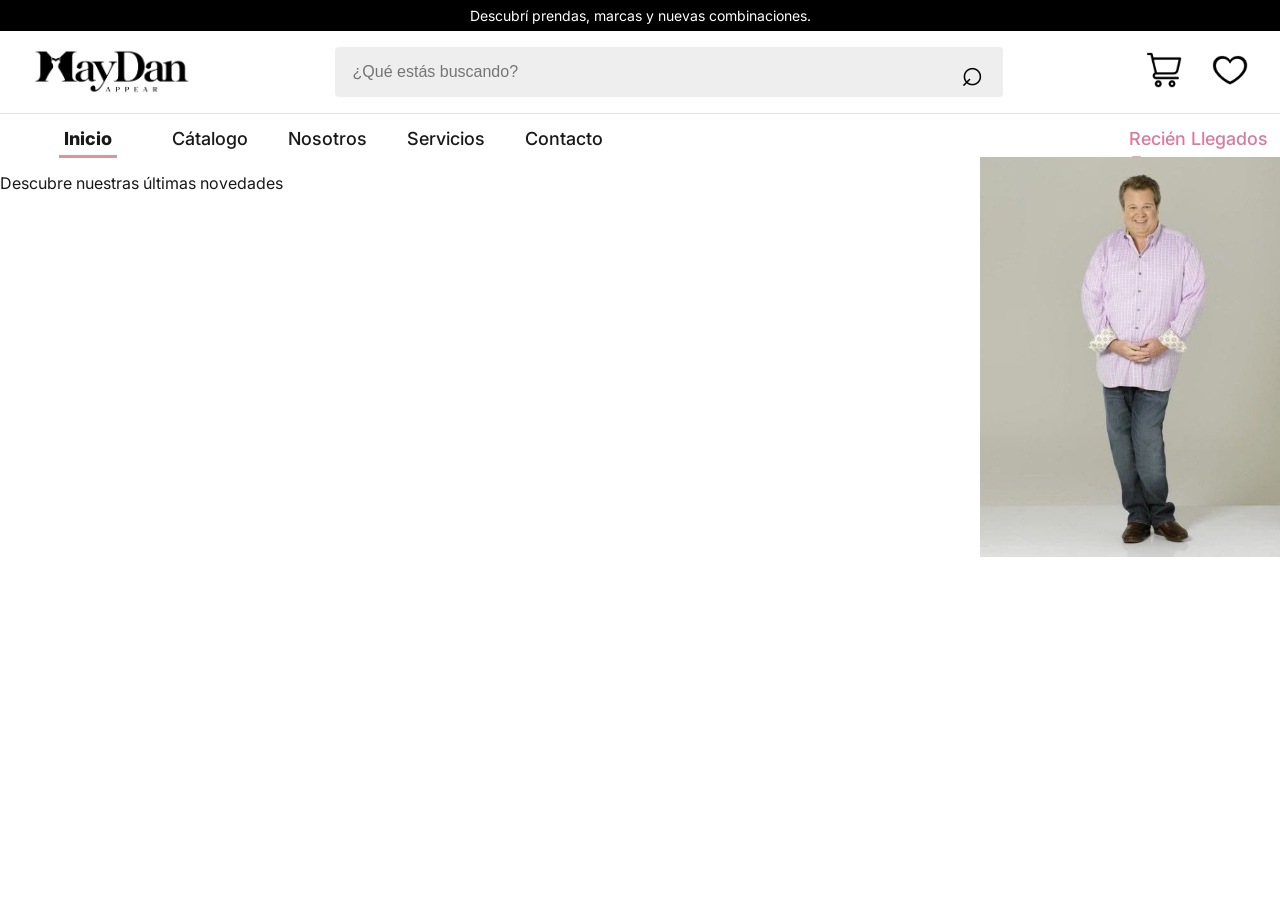
==== index.html @ ffb17e20 "Add files via upload" ====
<!DOCTYPE html>
<html lang="es">
<head>
  <meta charset="UTF-8">
  <meta name="viewport" content="width=device-width, initial-scale=1.0">
<link rel="preconnect" href="https://fonts.googleapis.com">
<link rel="preconnect" href="https://fonts.gstatic.com" crossorigin>
<link href="https://fonts.googleapis.com/css2?family=Inter:wght@400;500;600;700&display=swap" rel="stylesheet">
  <title>MayDan Appear | Tienda online</title>
  <link rel="stylesheet" href="estilos.css">
</head>


<body>

   <!-- TODO: 1) BARRA DE ANUNCIO-->
  <div class="barraanuncio">
    Descubrí prendas, marcas y nuevas combinaciones.
  </div>
  

  <header class="header">
<div class="barraprincipal">
  <img class="logotipo" src="logo.png" alt="Logotipo de MayDan Appear">

   <!-- TODO: 2) CUADRO DE BUSQUEDA -->
  <form class="barrabusqueda" role="search">
    <input class="inputbuscador"
           type="search"
           aria-label="Buscar"
           autocomplete="off"
           inputmode="search"
           placeholder="¿Qué estás buscando?">
    <button type="submit" class="botonbuscador" aria-label="Buscar">
      <span class="iconobuscar">⌕</span>
    </button>
  </form>


  <nav class="botonesextra">
    <a href="carro.html"><img class="iconocarrito" src="carro.png" alt="Carrito de Compras"></a>
    <a href="favoritos.html"><img class="iconofavoritos" src="corazon.png" alt="Favoritos"></a>
  </nav>
</div>
  </header>


  <hr class="linea1" width="100%" color="#e8e1e1" size="1%">


   <!-- TODO: 3) BARRA DE MENÚ -->
  <nav class="menu">
    <a href="index.html" class="inicio">Inicio</a>
    <a href="catalogo.html" class="catalogo">Cátalogo</a>
    <a href="nosotros.html" class="nosotros">Nosotros</a>
    <a href="servicios.html" class="servicios">Servicios</a>
    <a href="contacto.html" class="contacto">Contacto</a>
    <a href="recienllegados.html" class="recienllegados">Recién Llegados ↗</a>
  </nav>


     <!-- TODO: 4) CARRUSEL -->
  <div class="carrusel">
    <div>
  <p class="descripcion-carrusel">Descubre nuestras últimas novedades</p>
    </div>
  <img class="imagen-carrusel" src="carrusel1.png" alt="Imagen del carrusel 1">
  </div>
  </body>
</body>
</html>
---- estilos.css ----
* {
  box-sizing: border-box;
}

body {
  margin: 0;
  font-family: 'Inter', sans-serif;
  color: #191919;
  background-color: #ffffff;
}

.barraanuncio {
  background-color: #000000;
  color: #ffffff;
  text-align: center;
  font-size: 14px;
  padding: 7px 16px;
}

.header {
  display: flex;
  justify-content: space-between;
  align-items: center;
  padding: 1rem 2rem;
}



.barraprincipal {
  display: flex;
  align-items: center;
  justify-content: space-between;
  gap: 40px;
  width: 100%;
  space-evenly: center;
}

.logotipo {
  flex: 0 0 auto;
  width: 160px;
  height: auto;
}


.barrabusqueda {
  display: flex;
  align-items: center;
  width: 55%;
  min-width: 0;
  gap: 16px;
  height: 50px;
  padding: 0 16px;
  background-color: #eeeeee;
  border-radius: 4px;
  center;
  position: relative;


  .inputbuscador {
    min-width: 0;
    border: none;
    background-color: transparent;
    font-size: 16px;
    outline: none;
    width: 100%;
  }

  .botonbuscador {
    border: none;
    background: none;
    cursor: pointer;
    position: absolute;
    right: 2%;
    bottom: 5%;
  }

  .iconobuscar {
    font-size: 38px;
  }
}

.botonesextra {
  display: flex;
  gap: 30px;
  justify-content: flex-end;
  right: 5%;
}

.iconocarrito {
  width: 36px;
  height: auto;
}

.iconofavoritos {
  width: 36px;
  height: auto;
}

.linea1 {
    margin-top:0%;

}


 /* TODO: BARRA DEL MENÚ */
 .menu {
  display: flex;
  justify-content: left;
  padding: 10px 0;
  font-size: 18px;
  padding-top: 0.5%;
  padding-bottom: 0.5%;
  padding-left: 5%;
  font-weight: 500;
  height: 35px;
  gap: 40px;
}

.inicio {
  position: relative;
  display: inline-block;
  margin-right: 20px;
  color: #191919;
  font-weight: 800;
  text-decoration: none;
}

.inicio::after {
  content: "";
  position: absolute;
  width: 120%;
  height: 3px;
  background-color: #cf9b9c;
  left: -10%;
  top: 120%;

}

.catalogo, .nosotros, .servicios, .contacto {
  color: #191919;
  text-decoration: none;
}

.recienllegados {
  color: #db7b9b;
  text-decoration: none;
  margin-left: 40%;

}

/* TODO: CARRUSEL */
.carrusel {
  display: flex;
  position: relative;
  width: 100%;
  height: 400px;
  overflow: hidden;
  gap: 0px;
  justify-content: space-between;
}
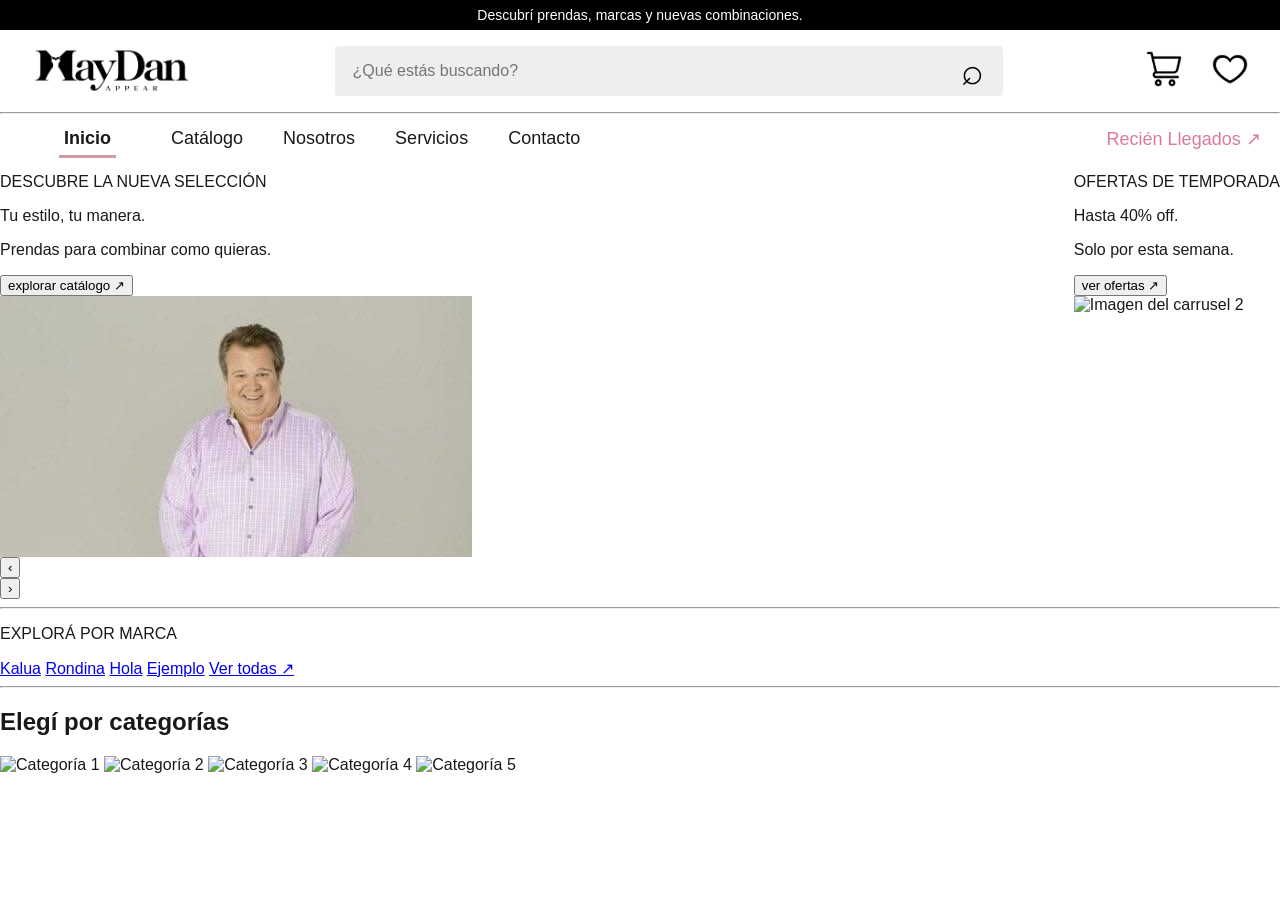
==== commit 73a13ecc: "Enhance index.html with carousel and layout updates Updated the HTML structure, added a carousel wit" ====
--- a/index.html
+++ b/index.html
@@ -3,13 +3,9 @@
 <head>
   <meta charset="UTF-8">
   <meta name="viewport" content="width=device-width, initial-scale=1.0">
-<link rel="preconnect" href="https://fonts.googleapis.com">
-<link rel="preconnect" href="https://fonts.gstatic.com" crossorigin>
-<link href="https://fonts.googleapis.com/css2?family=Inter:wght@400;500;600;700&display=swap" rel="stylesheet">
   <title>MayDan Appear | Tienda online</title>
   <link rel="stylesheet" href="estilos.css">
 </head>
-
 
 <body>
 
@@ -17,55 +13,127 @@
   <div class="barraanuncio">
     Descubrí prendas, marcas y nuevas combinaciones.
   </div>
-  
 
   <header class="header">
-<div class="barraprincipal">
-  <img class="logotipo" src="logo.png" alt="Logotipo de MayDan Appear">
+    <div class="barraprincipal">
+      <img class="logotipo" src="logo.png" alt="Logotipo de MayDan Appear">
 
-   <!-- TODO: 2) CUADRO DE BUSQUEDA -->
-  <form class="barrabusqueda" role="search">
-    <input class="inputbuscador"
-           type="search"
-           aria-label="Buscar"
-           autocomplete="off"
-           inputmode="search"
-           placeholder="¿Qué estás buscando?">
-    <button type="submit" class="botonbuscador" aria-label="Buscar">
-      <span class="iconobuscar">⌕</span>
-    </button>
-  </form>
+       <!-- TODO: 2) CUADRO DE BUSQUEDA -->
+      <form class="barrabusqueda" role="search">
+        <input class="inputbuscador"
+               type="search"
+               aria-label="Buscar"
+               autocomplete="off"
+               inputmode="search"
+               placeholder="¿Qué estás buscando?">
+        <button type="submit" class="botonbuscador" aria-label="Buscar">
+          <span class="iconobuscar">⌕</span>
+        </button>
+      </form>
 
-
-  <nav class="botonesextra">
-    <a href="carro.html"><img class="iconocarrito" src="carro.png" alt="Carrito de Compras"></a>
-    <a href="favoritos.html"><img class="iconofavoritos" src="corazon.png" alt="Favoritos"></a>
-  </nav>
-</div>
+      <nav class="botonesextra">
+        <a href="carro.html"><img class="iconocarrito" src="carro.png" alt="Carrito de Compras"></a>
+        <a href="favoritos.html"><img class="iconofavoritos" src="corazon.png" alt="Favoritos"></a>
+      </nav>
+    </div>
   </header>
 
-
-  <hr class="linea1" width="100%" color="#e8e1e1" size="1%">
-
+  <hr class="linea1">
 
    <!-- TODO: 3) BARRA DE MENÚ -->
   <nav class="menu">
     <a href="index.html" class="inicio">Inicio</a>
-    <a href="catalogo.html" class="catalogo">Cátalogo</a>
+    <a href="catalogo.html" class="catalogo">Catálogo</a>
     <a href="nosotros.html" class="nosotros">Nosotros</a>
     <a href="servicios.html" class="servicios">Servicios</a>
     <a href="contacto.html" class="contacto">Contacto</a>
     <a href="recienllegados.html" class="recienllegados">Recién Llegados ↗</a>
   </nav>
 
+   <!-- TODO: 4) CARRUSEL -->
+<section class="carrusel-wrap">
+  <div class="carrusel" id="carrusel">
 
-     <!-- TODO: 4) CARRUSEL -->
-  <div class="carrusel">
-    <div>
-  <p class="descripcion-carrusel">Descubre nuestras últimas novedades</p>
+    <!-- SLIDE 1 -->
+    <div class="slide">
+      <div class="textocarrusel">
+        <p class="t1">DESCUBRE LA NUEVA SELECCIÓN</p>
+        <p class="t2">Tu estilo, tu manera.</p>
+        <p class="t3">Prendas para combinar como quieras.</p>
+        <button class="botonexplorar">explorar catálogo ↗</button>
+      </div>
+      <div class="imagendiv1">
+        <img class="imagencarrusel" src="carrusel1.png" alt="Imagen del carrusel 1">
+      </div>
     </div>
-  <img class="imagen-carrusel" src="carrusel1.png" alt="Imagen del carrusel 1">
+
+    <div class="slide">
+      <div class="textocarrusel">
+        <p class="t1">OFERTAS DE TEMPORADA</p>
+        <p class="t2">Hasta 40% off.</p>
+        <p class="t3">Solo por esta semana.</p>
+        <button class="botonexplorar">ver ofertas ↗</button>
+      </div>
+      <div class="imagendiv1">
+        <img class="imagencarrusel2" src="carrusel2.jpg" alt="Imagen del carrusel 2">
+      </div>
+    </div>
+
   </div>
-  </body>
+
+  <div class="controles">
+    <button id="prev" aria-label="Anterior">‹</button>
+    <div class="dots" id="dots"></div>
+    <button id="next" aria-label="Siguiente">›</button>
+  </div>
+</section>
+
+<script>
+  const carrusel = document.getElementById('carrusel');
+  const slides = carrusel.querySelectorAll('.slide');
+  const dotsBox = document.getElementById('dots');
+
+  slides.forEach(() => {
+    const d = document.createElement('span');
+    d.className = 'dot';
+    dotsBox.appendChild(d);
+  });
+  const dots = dotsBox.querySelectorAll('.dot');
+
+  function actualizar() {
+    const i = Math.round(carrusel.scrollLeft / carrusel.clientWidth);
+    dots.forEach((d, n) => d.classList.toggle('activo', n === i));
+  }
+  carrusel.addEventListener('scroll', actualizar);
+  actualizar();
+
+  document.getElementById('next').onclick = () =>
+    carrusel.scrollBy({ left: carrusel.clientWidth, behavior: 'smooth' });
+  document.getElementById('prev').onclick = () =>
+    carrusel.scrollBy({ left: -carrusel.clientWidth, behavior: 'smooth' });
+</script>
+
+<hr class="linea2">
+
+<nav class="barramarcas">
+  <p class="titulomarca">EXPLORÁ POR MARCA</p>
+  <a href="marcas.html" class="marca1">Kalua</a>
+  <a href="marcas.html" class="marca2">Rondina</a>
+  <a href="marcas.html" class="marca3">Hola</a>
+  <a href="marcas.html" class="marca4">Ejemplo</a>
+  <a href="catalogo.html" class="vermas">Ver todas ↗</a>
+</nav>
+
+<hr class="linea3">
+
+<div class="contenedor">
+  <h2 class="titulo">Elegí por categorías</h2>
+  <div class="marcas">
+    <img src="cat1.png" alt="Categoría 1">
+    <img src="cat2.png" alt="Categoría 2">
+    <img src="cat3.png" alt="Categoría 3">
+    <img src="cat4.png" alt="Categoría 4">
+    <img src="cat5.png" alt="Categoría 5">
+  </div>
 </body>
-</html>+</html>
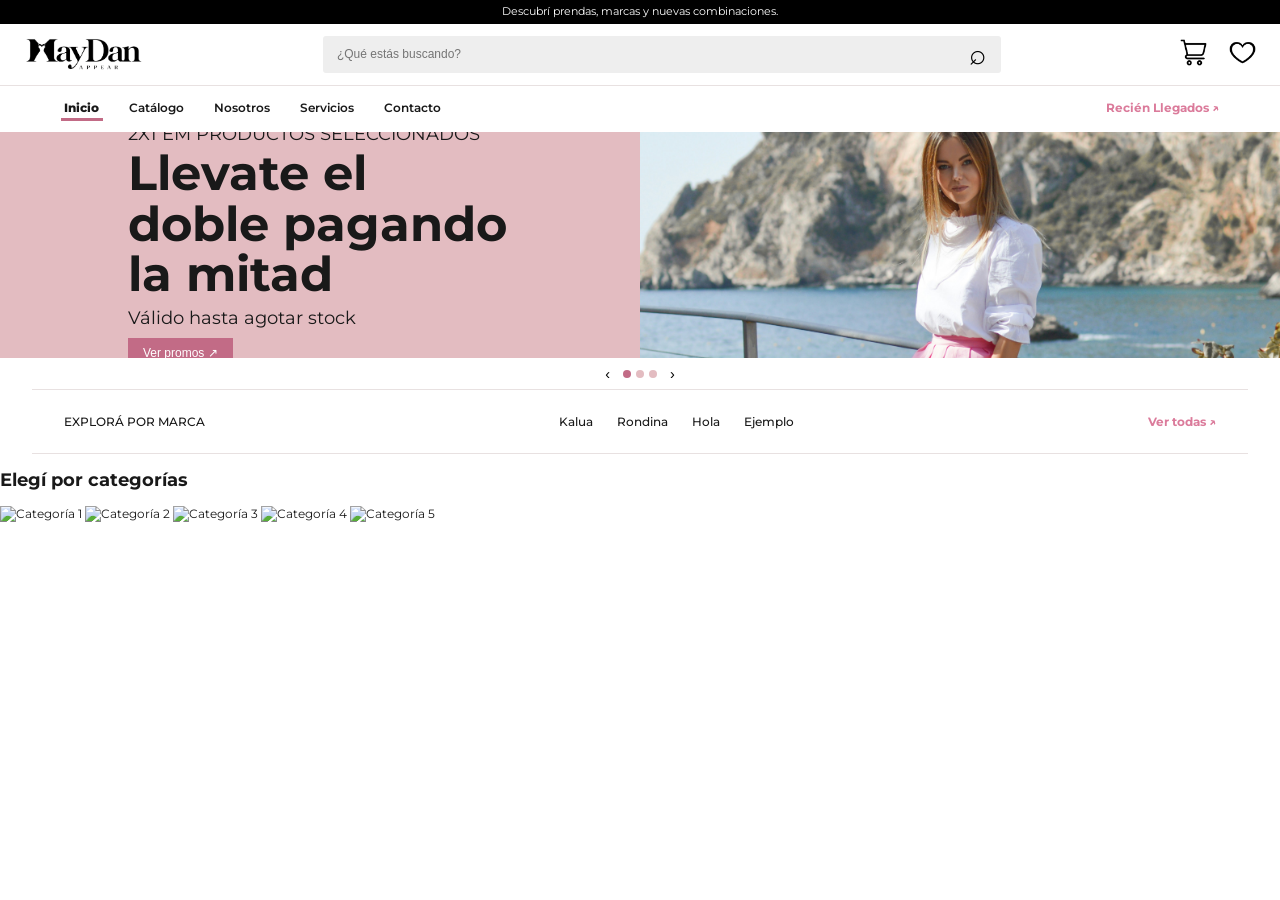
==== commit 59b60e1a: "Carrusel nuevas secciones  del carrusel." ====
--- a/index.html
+++ b/index.html
@@ -57,10 +57,10 @@
     <!-- SLIDE 1 -->
     <div class="slide">
       <div class="textocarrusel">
-        <p class="t1">DESCUBRE LA NUEVA SELECCIÓN</p>
-        <p class="t2">Tu estilo, tu manera.</p>
-        <p class="t3">Prendas para combinar como quieras.</p>
-        <button class="botonexplorar">explorar catálogo ↗</button>
+        <p class="t1">2X1 EM PRODUCTOS SELECCIONADOS</p>
+        <p class="t2">Llevate  el doble  pagando la mitad</p>
+        <p class="t3">Válido hasta agotar stock</p>
+        <button class="botonexplorar">Ver promos ↗</button>
       </div>
       <div class="imagendiv1">
         <img class="imagencarrusel" src="carrusel1.png" alt="Imagen del carrusel 1">
@@ -69,10 +69,22 @@
 
     <div class="slide">
       <div class="textocarrusel">
-        <p class="t1">OFERTAS DE TEMPORADA</p>
-        <p class="t2">Hasta 40% off.</p>
-        <p class="t3">Solo por esta semana.</p>
-        <button class="botonexplorar">ver ofertas ↗</button>
+        <p class="t1">ENVÍO GRATIS</p>
+        <p class="t2">En compras desde 350.000 gs</p>
+        <p class="t3">Solo este mes</p>
+        <button class="botonexplorar">Aprovechar envío ↗</button>
+      </div>
+      <div class="imagendiv1">
+        <img class="imagencarrusel2" src="carrusel2.jpg" alt="Imagen del carrusel 2">
+      </div>
+    </div>
+
+        <div class="slide">
+      <div class="textocarrusel">
+        <p class="t1">LIQUIDACIÓN</p>
+        <p class="t2">Hasta 40% OFF</p>
+        <p class="t3">Últimas unidades</p>
+        <button class="botonexplorar">Ver liquidación ↗</button>
       </div>
       <div class="imagendiv1">
         <img class="imagencarrusel2" src="carrusel2.jpg" alt="Imagen del carrusel 2">
@@ -137,3 +149,4 @@
   </div>
 </body>
 </html>
+
--- a/estilos.css
+++ b/estilos.css
@@ -1,4 +1,8 @@
-
+@import url('https://fonts.googleapis.com/css2?family=Montserrat:wght@400;500;600;700;800&display=swap');
+
+html {
+  font-size: clamp(12px, 0.8333vw, 24px);
+}
 
 * {
   box-sizing: border-box;
@@ -6,7 +10,7 @@
 
 body {
   margin: 0;
-  font-family: 'Inter', sans-serif;
+  font-family: 'Montserrat', sans-serif;
   color: #191919;
   background-color: #ffffff;
 }
@@ -15,8 +19,8 @@
   background-color: #000000;
   color: #ffffff;
   text-align: center;
-  font-size: 14px;
-  padding: 7px 16px;
+  font-size: 0.875rem;
+  padding: 0.4375rem 1rem;
 }
 
 .header {
@@ -26,102 +30,88 @@
   padding: 1rem 2rem;
 }
 
-
-
 .barraprincipal {
   display: flex;
   align-items: center;
   justify-content: space-between;
-  gap: 40px;
-  width: 100%;
-  space-evenly: center;
+  gap: 2.5rem;
+  width: 100%;
 }
 
 .logotipo {
   flex: 0 0 auto;
-  width: 160px;
+  width: 10rem;
   height: auto;
 }
 
-
 .barrabusqueda {
   display: flex;
   align-items: center;
+  position: relative;
   width: 55%;
   min-width: 0;
-  gap: 16px;
-  height: 50px;
-  padding: 0 16px;
+  height: 3.125rem;
+  gap: 1rem;
+  padding: 0 1rem;
   background-color: #eeeeee;
-  border-radius: 4px;
-  center;
-  position: relative;
-
-
-  .inputbuscador {
-    min-width: 0;
-    border: none;
-    background-color: transparent;
-    font-size: 16px;
-    outline: none;
-    width: 100%;
-  }
-
-  .botonbuscador {
-    border: none;
-    background: none;
-    cursor: pointer;
-    position: absolute;
-    right: 2%;
-    bottom: 5%;
-  }
-
-  .iconobuscar {
-    font-size: 38px;
-  }
+  border-radius: 0.25rem;
+}
+
+.barrabusqueda .inputbuscador {
+  min-width: 0;
+  width: 100%;
+  border: none;
+  background-color: transparent;
+  font-size: 1rem;
+  outline: none;
+}
+
+.barrabusqueda .botonbuscador {
+  position: absolute;
+  right: 0.75rem;
+  top: 50%;
+  transform: translateY(-50%);
+  border: none;
+  background: none;
+  cursor: pointer;
+}
+
+.barrabusqueda .iconobuscar {
+  font-size: 2.375rem;
 }
 
 .botonesextra {
   display: flex;
-  gap: 30px;
+  gap: 1.875rem;
   justify-content: flex-end;
-  right: 5%;
-}
-
-.iconocarrito {
-  width: 36px;
+}
+
+.iconocarrito,
+.iconofavoritos {
+  width: 2.25rem;
   height: auto;
 }
 
-.iconofavoritos {
-  width: 36px;
-  height: auto;
-}
-
 .linea1 {
-    margin-top:0%;
-
-}
-
-
- /* TODO: BARRA DEL MENÚ */
- .menu {
-  display: flex;
-  justify-content: left;
-  padding: 10px 0;
-  font-size: 18px;
-  padding-top: 0.5%;
-  padding-bottom: 0.5%;
-  padding-left: 5%;
+  margin: 0;
+  border: 0;
+  border-top: 1px solid #e8e1e1;
+}
+
+.menu {
+  display: flex;
+  align-items: center;
+  gap: 2.5rem;
+  min-height: 2.5rem;
+  padding: 0.5rem 0 0.5rem 5%;
+  margin-top: 0.5rem;
+  font-size: 1rem;
   font-weight: 500;
-  height: 35px;
-  gap: 40px;
 }
 
 .inicio {
   position: relative;
   display: inline-block;
-  margin-right: 20px;
   color: #191919;
   font-weight: 800;
   text-decoration: none;
@@ -130,35 +120,166 @@
 .inicio::after {
   content: "";
   position: absolute;
+  left: -10%;
   width: 120%;
-  height: 3px;
-  background-color: #cf9b9c;
-  left: -10%;
-  top: 120%;
-
+  bottom: -0.5rem;
+  height: 0.1875rem;
+  background-color: #c26b86;
 }
 
 .catalogo, .nosotros, .servicios, .contacto {
   color: #191919;
   text-decoration: none;
+  font-weight: 600;
 }
 
 .recienllegados {
+  margin-left: auto;
+  margin-right: 5%;
   color: #db7b9b;
-  text-decoration: none;
-  margin-left: 40%;
-
-}
-
-/* TODO: CARRUSEL */
+  font-weight: 700;
+  text-decoration: none;
+}
+
+.carrusel-wrap {
+  position: relative;
+  margin-top: 0.8rem;
+}
+
+
 .carrusel {
   display: flex;
-  position: relative;
-  width: 100%;
-  height: 400px;
-  overflow: hidden;
-  gap: 0px;
-  justify-content: space-between;
-}
-
-
+  overflow-x: auto;
+  overflow-y: hidden;
+  scroll-snap-type: x mandatory;
+  scroll-behavior: smooth;
+  scrollbar-width: none;
+}
+.carrusel::-webkit-scrollbar { display: none; }
+
+
+.slide {
+  flex: 0 0 100%;
+  min-width: 0;
+  scroll-snap-align: start;
+  display: flex;
+  aspect-ratio: 1920 / 340;
+}
+
+
+.textocarrusel {
+  display: flex;
+  flex-direction: column;
+  justify-content: center;
+  align-items: flex-start;
+  flex: 0 0 50%;
+  min-width: 0;
+  padding: 0 10%;
+  background-color: #e3bcc1;
+}
+.textocarrusel > * { margin: 0; }
+
+.t1, .t3 { font-size: clamp(0.8rem, 1.6vw, 1.5rem); }
+.t2 {
+  font-size: clamp(1.8rem, 4vw, 4rem);
+  font-weight: 700;
+  line-height: 1.05;
+  margin: 0.3rem 0;
+}
+.t3 { margin-top: 0.3rem; }
+
+.botonexplorar {
+  margin-top: 0.8rem;
+  padding: 0.625rem 1.25rem;
+  border: none;
+  background-color: #c26b86;
+  color: #fff;
+  font-size: 1rem;
+  cursor: pointer;
+}
+
+/* Imagen */
+.imagendiv1 {
+  flex: 0 0 50%;
+  min-width: 0;
+}
+.imagencarrusel {
+  display: block;
+  width: 100%;
+  height: 100%;
+  object-fit: cover;
+  object-position: 50% 20%;
+}
+
+.imagencarrusel2 {
+  display: block;
+  width: 100%;
+  height: 100%;
+  object-fit: cover;
+  object-position: 80% 10%;
+}
+.controles {
+  display: flex;
+  justify-content: center;
+  align-items: center;
+  gap: 0.6rem;
+  margin-top: 0.6rem;
+}
+.controles button {
+  background: none;
+  border: 0;
+  cursor: pointer;
+  font-size: 1.2rem;
+}
+.dots { display: flex; gap: 0.4rem; }
+.dot {
+  width: 8px;
+  height: 8px;
+  border-radius: 50%;
+  background: #e3bcc1;
+}
+.dot.activo { background: #c26b86; }
+
+.linea2 {
+  width: 95%;
+  margin: 0.5em auto;
+  border: 0;
+  border-top: 1px solid #e8e1e1;
+}
+
+.barramarcas {
+  display: flex;
+  align-items: center;
+  justify-content: center;
+  gap: 2rem;
+  min-height: 2.5rem;
+  padding: 0.5rem 5% 0.5rem 5%;
+  margin-top: 0.5rem;
+  font-size: 1rem;
+  font-weight: 500;
+}
+
+.titulomarca {
+margin-right: auto;
+}
+
+.marca4 {
+}
+.marca1, .marca2, .marca3, .marca4 {
+  color: #191919;
+  text-decoration: none;
+  font-weight: 500;
+}
+
+.vermas{
+  color: #db7b9b;
+  font-weight: 700;
+  text-decoration: none;
+  margin-left: auto;
+}
+.linea3 {
+  width: 95%;
+  margin: 0.5em auto;
+  border: 0;
+  border-top: 1px solid #e8e1e1;
+}
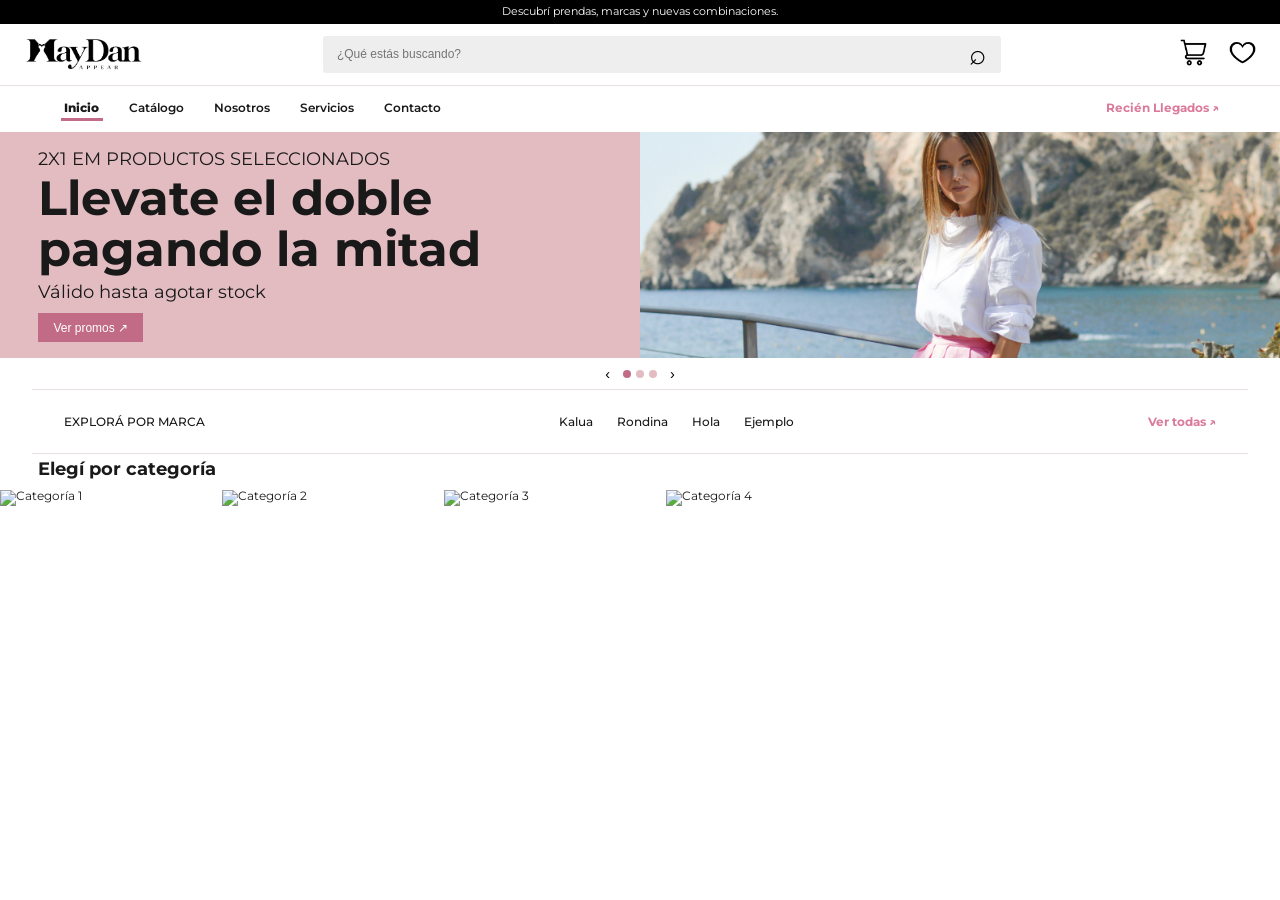
==== commit 4a3ffd5c: "index  categorias Updated the HTML structure and added image sources for categories." ====
--- a/index.html
+++ b/index.html
@@ -139,13 +139,12 @@
 <hr class="linea3">
 
 <div class="contenedor">
-  <h2 class="titulo">Elegí por categorías</h2>
+  <h2 class="titulo">Elegí por categoría</h2>
   <div class="marcas">
-    <img src="cat1.png" alt="Categoría 1">
-    <img src="cat2.png" alt="Categoría 2">
-    <img src="cat3.png" alt="Categoría 3">
-    <img src="cat4.png" alt="Categoría 4">
-    <img src="cat5.png" alt="Categoría 5">
+    <img src="https://images.unsplash.com/photo-1632570597107-fab78accbdb8?q=80&w=874&auto=format&fit=crop&ixlib=rb-4.1.0&ixid=NHwxMjA3fDA%3D" alt="Categoría 1" class="cat1">
+    <img src="https://images.unsplash.com/photo-1793184634352-ae07ba22b189?q=80&w=870&auto=format&fit=crop&ixlib=rb-4.1.0&ixid=NHwxMjA3fDA%3D" alt="Categoría 2" class="cat2">
+    <img src="https://images.unsplash.com/photo-1713109602723-742d185b0f36?q=80&w=870&auto=format&fit=crop&ixlib=rb-4.1.0&ixid=NHwxMjA3fDA%3D" alt="Categoría 3" class="cat3">
+    <img src="https://images.unsplash.com/photo-1778658684695-88dbe0a28027?q=80&w=870&auto=format&fit=crop&ixlib=rb-4.1.0&ixid=NHwxMjA3fDA%3D" alt="Categoría 4" class="cat4">
   </div>
 </body>
 </html>
--- a/estilos.css
+++ b/estilos.css
@@ -174,7 +174,7 @@
   align-items: flex-start;
   flex: 0 0 50%;
   min-width: 0;
-  padding: 0 10%;
+  padding: 8% 3%;
   background-color: #e3bcc1;
 }
 .textocarrusel > * { margin: 0; }
@@ -283,3 +283,54 @@
   border: 0;
   border-top: 1px solid #e8e1e1;
 }
+
+/* Contenedor principal que envuelve todo (Categorías + Imágenes) */
+.contenedor-principal {
+  display: flex;
+  flex-direction: column;       /* Coloca las categorías arriba y las imágenes abajo */
+  gap: 1rem;                    /* Controla la distancia vertical entre las categorías y las imágenes */
+}
+
+/* 1. El contenedor principal ya NO fuerza una fila horizontal */
+.contenedor { 
+  display: flex;
+  flex-direction: column;       /* Obliga al título a quedarse arriba y al bloque de imágenes abajo */
+  gap: 1rem;                    /* Separación entre el título y las imágenes */
+  line-height: 1;               
+}
+
+/* 2. Trasladamos las propiedades del slider HORIZONTAL al bloque interno */
+.marcas {
+  display: flex; 
+  flex-direction: row;          /* Las imágenes se alinean una al lado de la otra */
+  flex-wrap: nowrap;            /* Evita que se bajen a la siguiente línea */
+  overflow-x: auto;             /* Activa el scroll horizontal aquí */
+  overflow-y: hidden; 
+  scroll-snap-type: x mandatory; 
+  scroll-behavior: smooth; 
+  scrollbar-width: none;        /* Oculta la barra en Firefox */
+  gap: 0.5rem;                  /* ¡CLAVE! Controla de forma exacta y corta la distancia entre imágenes */
+}
+
+/* Oculta la barra de scroll en Chrome, Safari y Edge */
+.marcas::-webkit-scrollbar {
+  display: none;
+}
+
+.titulo { 
+  padding: 0% 3%; 
+  margin: 0;                    /* Resetea márgenes por defecto del h2 */
+}
+
+/* 3. Estilos limpios para tus imágenes */
+.cat1, .cat2, .cat3, .cat4 { 
+  flex-shrink: 0;               /* Evita que las imágenes se aplasten */
+  scroll-snap-align: start;     /* Mantiene el enganche del scroll por imagen */
+  width: 18rem;                 /* Tamaño fijo para que se genere el desborde horizontal */
+  height: auto;                 /* Mantiene la proporción de tus imágenes */
+  object-fit: cover;            /* Hace que la imagen llene el espacio de forma limpia */
+}
+
+
+
+
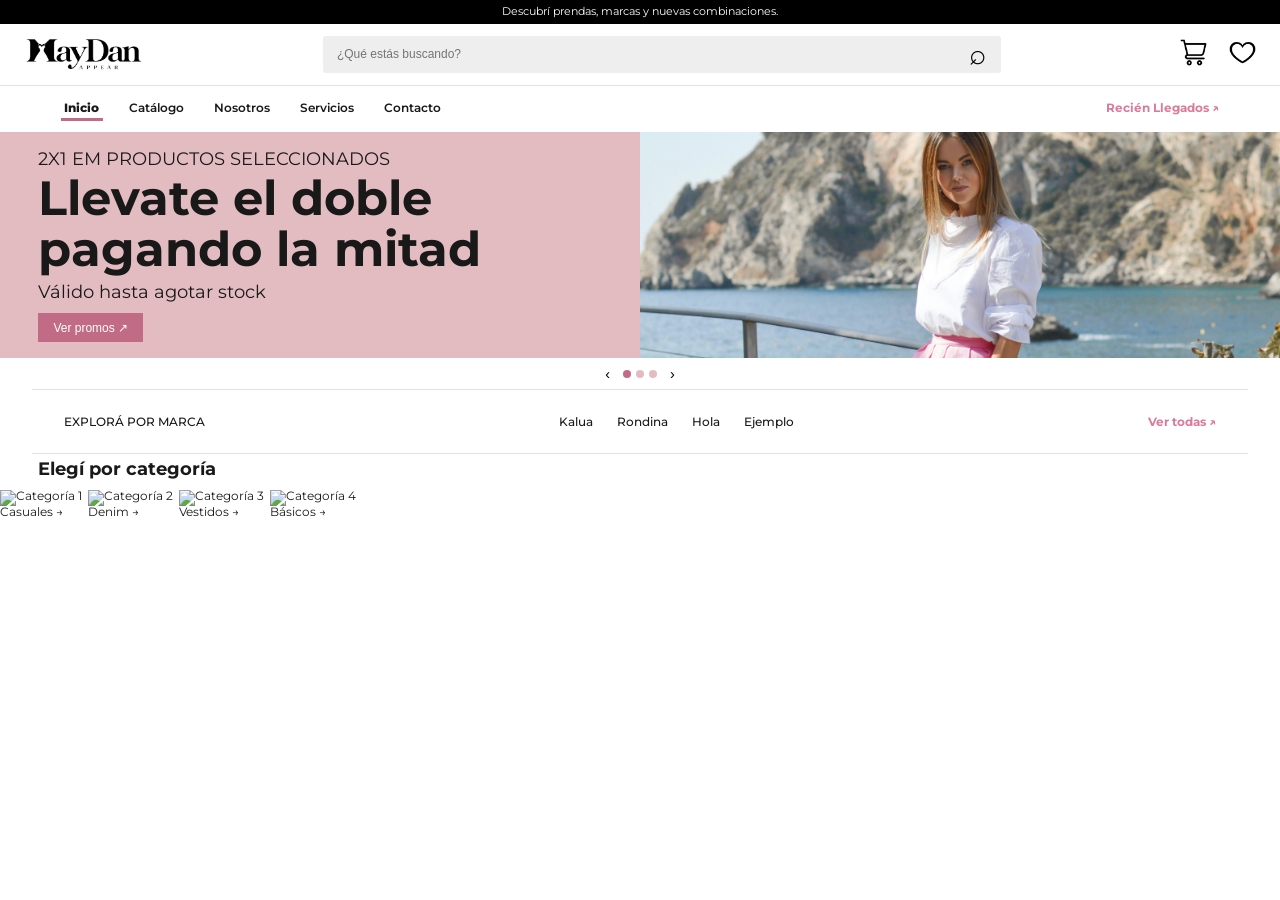
==== commit 19e0188f: "actualizacion pag principal" ====
--- a/index.html
+++ b/index.html
@@ -10,6 +10,8 @@
 <body>
 
    <!-- TODO: 1) BARRA DE ANUNCIO-->
+<div class="cabecera-fija">
+
   <div class="barraanuncio">
     Descubrí prendas, marcas y nuevas combinaciones.
   </div>
@@ -18,7 +20,7 @@
     <div class="barraprincipal">
       <img class="logotipo" src="logo.png" alt="Logotipo de MayDan Appear">
 
-       <!-- TODO: 2) CUADRO DE BUSQUEDA -->
+      <!-- CUADRO DE BUSQUEDA -->
       <form class="barrabusqueda" role="search">
         <input class="inputbuscador"
                type="search"
@@ -40,7 +42,7 @@
 
   <hr class="linea1">
 
-   <!-- TODO: 3) BARRA DE MENÚ -->
+  <!-- BARRA DE MENÚ -->
   <nav class="menu">
     <a href="index.html" class="inicio">Inicio</a>
     <a href="catalogo.html" class="catalogo">Catálogo</a>
@@ -49,6 +51,9 @@
     <a href="contacto.html" class="contacto">Contacto</a>
     <a href="recienllegados.html" class="recienllegados">Recién Llegados ↗</a>
   </nav>
+
+</div>
+
 
    <!-- TODO: 4) CARRUSEL -->
 <section class="carrusel-wrap">
@@ -141,11 +146,46 @@
 <div class="contenedor">
   <h2 class="titulo">Elegí por categoría</h2>
   <div class="marcas">
-    <img src="https://images.unsplash.com/photo-1632570597107-fab78accbdb8?q=80&w=874&auto=format&fit=crop&ixlib=rb-4.1.0&ixid=NHwxMjA3fDA%3D" alt="Categoría 1" class="cat1">
-    <img src="https://images.unsplash.com/photo-1793184634352-ae07ba22b189?q=80&w=870&auto=format&fit=crop&ixlib=rb-4.1.0&ixid=NHwxMjA3fDA%3D" alt="Categoría 2" class="cat2">
-    <img src="https://images.unsplash.com/photo-1713109602723-742d185b0f36?q=80&w=870&auto=format&fit=crop&ixlib=rb-4.1.0&ixid=NHwxMjA3fDA%3D" alt="Categoría 3" class="cat3">
-    <img src="https://images.unsplash.com/photo-1778658684695-88dbe0a28027?q=80&w=870&auto=format&fit=crop&ixlib=rb-4.1.0&ixid=NHwxMjA3fDA%3D" alt="Categoría 4" class="cat4">
+    
+    <!-- Categoría 1 -->
+    <div class="tarjeta-categoria">
+      <img src="https://images.unsplash.com/photo-1632570597107-fab78accbdb8?q=80&w=874&auto=format&fit=crop&ixlib=rb-4.1.0&ixid=NHwxMjA3fDA%3D" alt="Categoría 1" class="cat1">
+      <div class="boton-categoria">
+        <span>Casuales</span>
+        <span class="flecha">&rarr;</span>
+      </div>
+    </div>
+
+    <!-- Categoría 2 -->
+    <div class="tarjeta-categoria">
+      <img src="https://images.unsplash.com/photo-1793184634352-ae07ba22b189?q=80&w=870&auto=format&fit=crop&ixlib=rb-4.1.0&ixid=NHwxMjA3fDA%3D" alt="Categoría 2" class="cat2">
+      <div class="boton-categoria">
+        <span>Denim</span>
+        <span class="flecha">&rarr;</span>
+      </div>
+    </div>
+
+    <!-- Categoría 3 -->
+    <div class="tarjeta-categoria">
+      <img src="https://images.unsplash.com/photo-1713109602723-742d185b0f36?q=80&w=870&auto=format&fit=crop&ixlib=rb-4.1.0&ixid=NHwxMjA3fDA%3D" alt="Categoría 3" class="cat3">
+      <div class="boton-categoria">
+        <span>Vestidos</span>
+        <span class="flecha">&rarr;</span>
+      </div>
+    </div>
+
+    <!-- Categoría 4 -->
+    <div class="tarjeta-categoria">
+      <img src="https://images.unsplash.com/photo-1778658684695-88dbe0a28027?q=80&w=870&auto=format&fit=crop&ixlib=rb-4.1.0&ixid=NHwxMjA3fDA%3D" alt="Categoría 4" class="cat4">
+      <div class="boton-categoria">
+        <span>Básicos</span>
+        <span class="flecha">&rarr;</span>
+      </div>
+    </div>
+
   </div>
+</div>
 </body>
 </html>
 
+
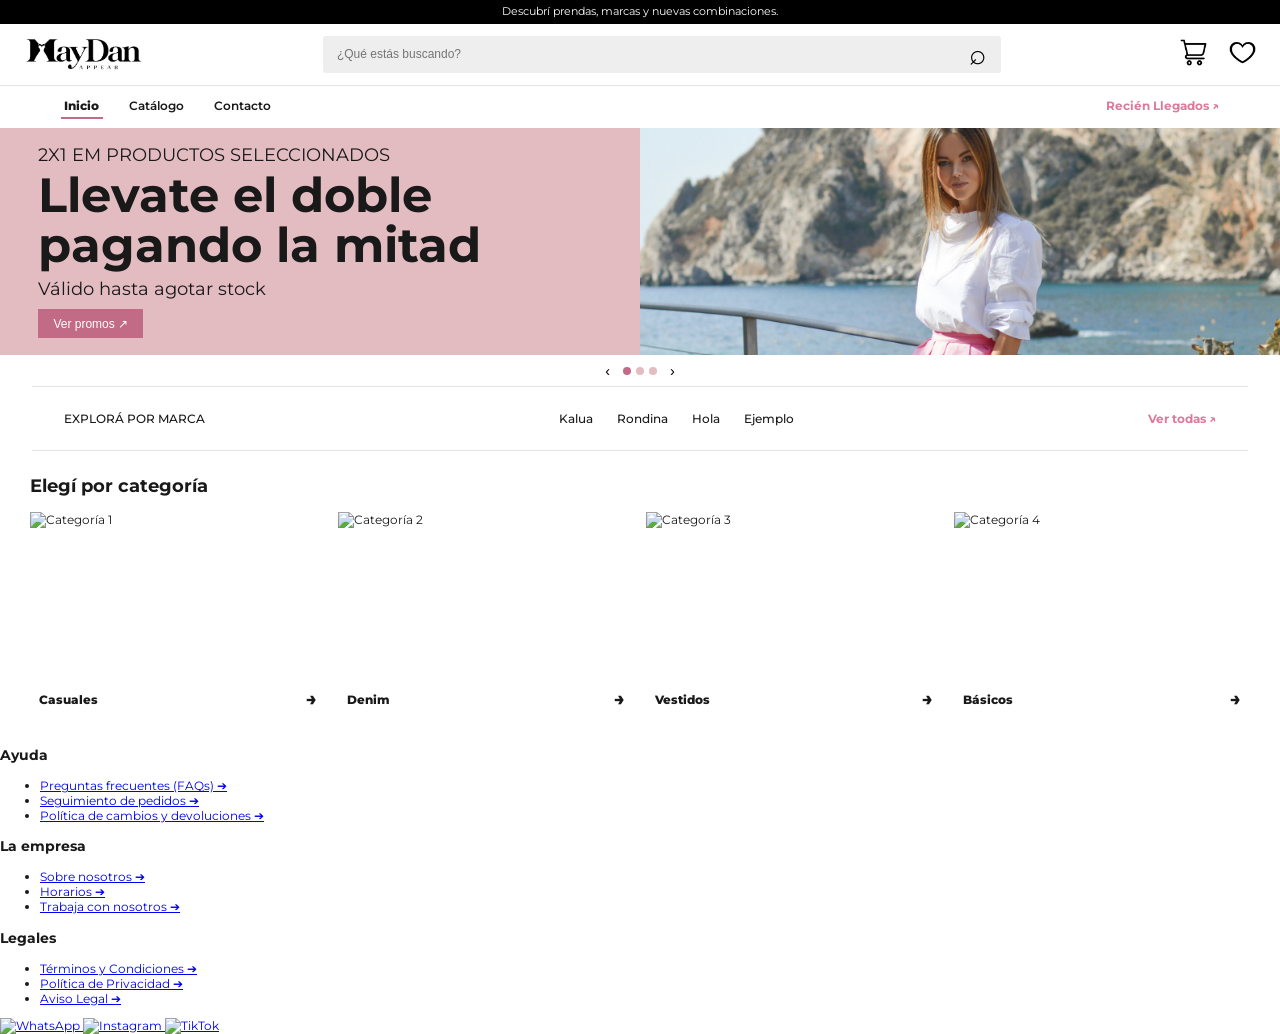
==== commit 8fd70069: "Update index.html" ====
--- a/index.html
+++ b/index.html
@@ -46,8 +46,6 @@
   <nav class="menu">
     <a href="index.html" class="inicio">Inicio</a>
     <a href="catalogo.html" class="catalogo">Catálogo</a>
-    <a href="nosotros.html" class="nosotros">Nosotros</a>
-    <a href="servicios.html" class="servicios">Servicios</a>
     <a href="contacto.html" class="contacto">Contacto</a>
     <a href="recienllegados.html" class="recienllegados">Recién Llegados ↗</a>
   </nav>
@@ -185,7 +183,97 @@
 
   </div>
 </div>
+
+<footer class="footer">
+  <div class="footer-container">
+    <div class="footer-columna">
+      <h3 class="footer-titulo">Ayuda</h3>
+      <ul class="footer-lista">
+        <li>
+          <a href="#" class="footer-boton">
+            <span>Preguntas frecuentes (FAQs)</span>
+            <span class="footer-flecha">&#10132;</span>
+          </a>
+        </li>
+        <li>
+          <a href="#" class="footer-boton">
+            <span>Seguimiento de pedidos</span>
+            <span class="footer-flecha">&#10132;</span>
+          </a>
+        </li>
+        <li>
+          <a href="#" class="footer-boton">
+            <span>Política de cambios y devoluciones</span>
+            <span class="footer-flecha">&#10132;</span>
+          </a>
+        </li>
+      </ul>
+    </div>
+
+    <div class="footer-columna">
+      <h3 class="footer-titulo">La empresa</h3>
+      <ul class="footer-lista">
+        <li>
+          <a href="#" class="footer-boton">
+            <span>Sobre nosotros</span>
+            <span class="footer-flecha">&#10132;</span>
+          </a>
+        </li>
+        <li>
+          <a href="#" class="footer-boton">
+            <span>Horarios</span>
+            <span class="footer-flecha">&#10132;</span>
+          </a>
+        </li>
+        <li>
+          <a href="#" class="footer-boton">
+            <span>Trabaja con nosotros</span>
+            <span class="footer-flecha">&#10132;</span>
+          </a>
+        </li>
+      </ul>
+    </div>
+
+    <div class="footer-columna">
+      <h3 class="footer-titulo">Legales</h3>
+      <ul class="footer-lista">
+        <li>
+          <a href="#" class="footer-boton">
+            <span>Términos y Condiciones</span>
+            <span class="footer-flecha">&#10132;</span>
+          </a>
+        </li>
+        <li>
+          <a href="#" class="footer-boton">
+            <span>Política de Privacidad</span>
+            <span class="footer-flecha">&#10132;</span>
+          </a>
+        </li>
+        <li>
+          <a href="#" class="footer-boton">
+            <span>Aviso Legal</span>
+            <span class="footer-flecha">&#10132;</span>
+          </a>
+        </li>
+      </ul>
+    </div>
+
+    <div class="footer-columna footer-columna-redes">
+      <div class="redes-sociales">
+        <a href="https://wa.me/" class="footer-boton-social" target="_blank" rel="noopener noreferrer">
+          <img src="3.png" alt="WhatsApp" class="footer-icono-social">
+        </a>
+        <a href="https://instagram.com/" class="footer-boton-social" target="_blank" rel="noopener noreferrer">
+          <img src="2.png" alt="Instagram" class="footer-icono-social">
+        </a>
+        <a href="https://tiktok.com/" class="footer-boton-social" target="_blank" rel="noopener noreferrer">
+          <img src="1.png" alt="TikTok" class="footer-icono-social">
+        </a>
+      </div>
+    </div>
+  </div>
+</footer>
+
 </body>
 </html>
 
-
--- a/estilos.css
+++ b/estilos.css
@@ -13,6 +13,14 @@
   font-family: 'Montserrat', sans-serif;
   color: #191919;
   background-color: #ffffff;
+}
+
+.cabecera-fija {
+  position: sticky;
+  top: 0;
+  z-index: 1000;              /* Asegura que quede siempre por encima del carrusel y demás contenido */
+  background-color: #ffffff;  /* Evita que el contenido del scroll se transparente por detrás */
+  width: 100%;
 }
 
 .barraanuncio {
@@ -103,7 +111,7 @@
   align-items: center;
   gap: 2.5rem;
   min-height: 2.5rem;
-  padding: 0.5rem 0 0.5rem 5%;
+  padding: 0.5rem 0 1.25rem 5%;
   margin-top: 0.5rem;
   font-size: 1rem;
   font-weight: 500;
@@ -143,9 +151,8 @@
 
 .carrusel-wrap {
   position: relative;
-  margin-top: 0.8rem;
-}
-
+  margin-top: 0;
+}
 
 .carrusel {
   display: flex;
@@ -157,7 +164,6 @@
 }
 .carrusel::-webkit-scrollbar { display: none; }
 
-
 .slide {
   flex: 0 0 100%;
   min-width: 0;
@@ -165,7 +171,6 @@
   display: flex;
   aspect-ratio: 1920 / 340;
 }
-
 
 .textocarrusel {
   display: flex;
@@ -263,8 +268,6 @@
 margin-right: auto;
 }
 
-.marca4 {
-}
 .marca1, .marca2, .marca3, .marca4 {
   color: #191919;
   text-decoration: none;
@@ -284,53 +287,80 @@
   border-top: 1px solid #e8e1e1;
 }
 
-/* Contenedor principal que envuelve todo (Categorías + Imágenes) */
-.contenedor-principal {
-  display: flex;
-  flex-direction: column;       /* Coloca las categorías arriba y las imágenes abajo */
-  gap: 1rem;                    /* Controla la distancia vertical entre las categorías y las imágenes */
-}
-
-/* 1. El contenedor principal ya NO fuerza una fila horizontal */
 .contenedor { 
   display: flex;
-  flex-direction: column;       /* Obliga al título a quedarse arriba y al bloque de imágenes abajo */
-  gap: 1rem;                    /* Separación entre el título y las imágenes */
-  line-height: 1;               
-}
-
-/* 2. Trasladamos las propiedades del slider HORIZONTAL al bloque interno */
+  flex-direction: column;
+  gap: 1.25rem;
+  width: 100%;
+  padding: 1.5rem 2.5rem;
+  box-sizing: border-box;
+}
+
+.titulo { 
+  margin: 0;
+  text-align: left;
+}
+
 .marcas {
   display: flex; 
-  flex-direction: row;          /* Las imágenes se alinean una al lado de la otra */
-  flex-wrap: nowrap;            /* Evita que se bajen a la siguiente línea */
-  overflow-x: auto;             /* Activa el scroll horizontal aquí */
+  flex-direction: row;
+  flex-wrap: nowrap;
+  overflow-x: auto;
   overflow-y: hidden; 
   scroll-snap-type: x mandatory; 
   scroll-behavior: smooth; 
-  scrollbar-width: none;        /* Oculta la barra en Firefox */
-  gap: 0.5rem;                  /* ¡CLAVE! Controla de forma exacta y corta la distancia entre imágenes */
-}
-
-/* Oculta la barra de scroll en Chrome, Safari y Edge */
+  scrollbar-width: none;
+  gap: 1rem;
+  width: 100%;
+}
+
 .marcas::-webkit-scrollbar {
   display: none;
 }
 
-.titulo { 
-  padding: 0% 3%; 
-  margin: 0;                    /* Resetea márgenes por defecto del h2 */
-}
-
-/* 3. Estilos limpios para tus imágenes */
+/* El contenedor individual adopta el tamaño y scroll previo */
+.tarjeta-categoria {
+  flex: 1;
+  min-width: 16rem;
+  scroll-snap-align: start;
+  display: flex;
+  flex-direction: column;
+  gap: 0.5rem; /* Separación entre la imagen y el botón */
+}
+
+/* Las imágenes conservan su tamaño, posición y proporción */
 .cat1, .cat2, .cat3, .cat4 { 
-  flex-shrink: 0;               /* Evita que las imágenes se aplasten */
-  scroll-snap-align: start;     /* Mantiene el enganche del scroll por imagen */
-  width: 18rem;                 /* Tamaño fijo para que se genere el desborde horizontal */
-  height: auto;                 /* Mantiene la proporción de tus imágenes */
-  object-fit: cover;            /* Hace que la imagen llene el espacio de forma limpia */
-}
-
-
-
-
+  width: 100%;
+  aspect-ratio: 16 / 9;
+  object-fit: cover;
+  display: block;
+}
+
+/* Estilo del botón / caja de texto */
+.boton-categoria {
+  display: flex;
+  justify-content: space-between;
+  align-items: center;
+  width: 100%;
+  box-sizing: border-box;
+  padding: 0.5rem 0.75rem;
+  font-weight: 800;
+  cursor: pointer;
+  border-radius: 8px; /* Bordes un poco redondeados */
+  background-color: transparent;
+  transition: background-color 0.25s ease, color 0.25s ease;
+}
+
+/* Efecto hover: fondo #db7b9b */
+.boton-categoria:hover {
+  background-color: #db7b9b;
+  color: #ffffff; /* Texto en blanco para buen contraste */
+}
+
+.flecha {
+  font-size: 1.15rem;
+  line-height: 1;
+  font-size: large;
+}
+
+
